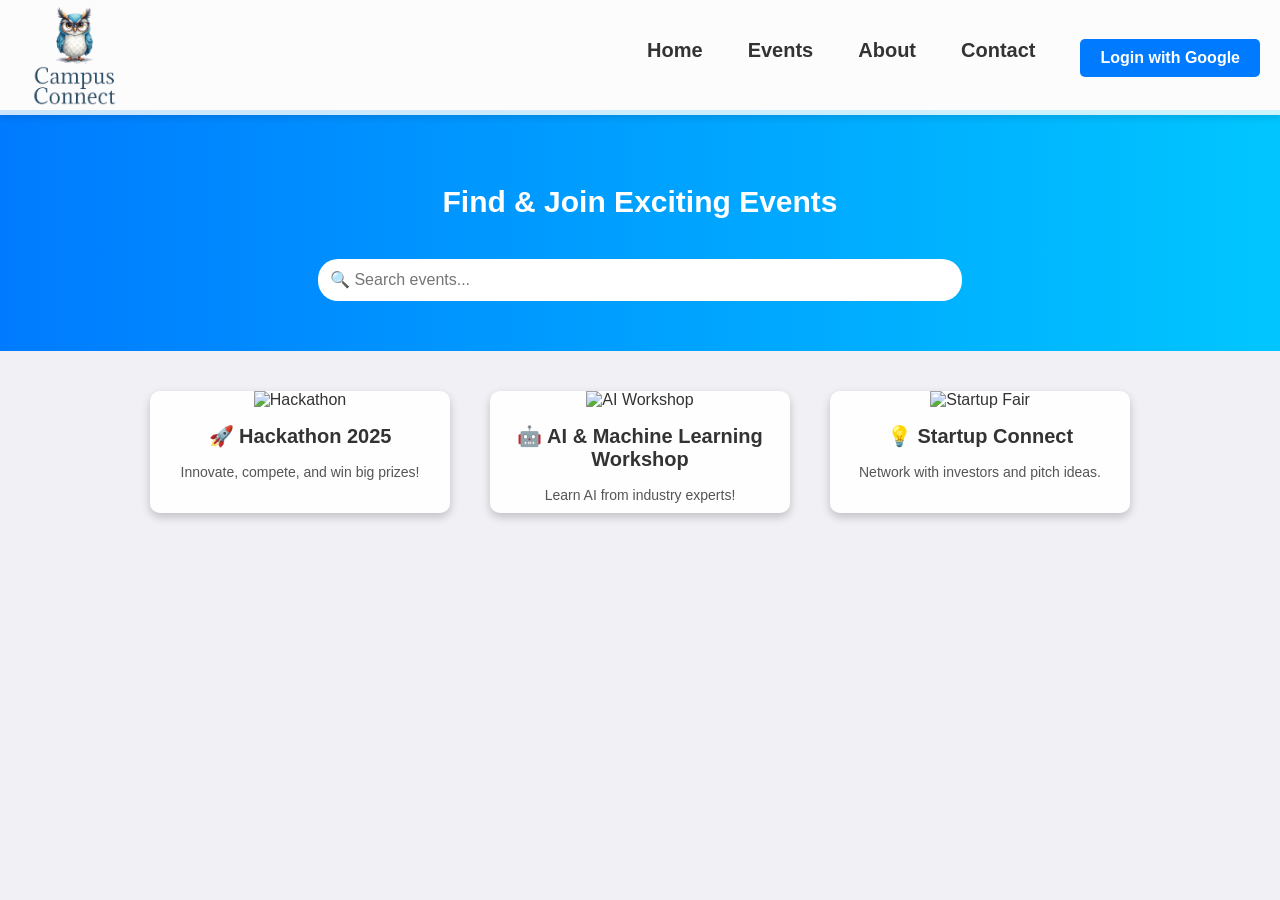
==== events.html @ 071363d0 "Add files via upload" ====
<!DOCTYPE html>
<html lang="en">
  <head>
    <meta charset="UTF-8" />
    <meta name="viewport" content="width=device-width, initial-scale=1.0" />
    <title>Campus Connect - Events</title>
    <link rel="stylesheet" href="style.css" />
    <script src="https://accounts.google.com/gsi/client" async defer></script>
    <script src="https://unpkg.com/jwt-decode/build/jwt-decode.js"></script>
  </head>
  <body>
    <header>
      <nav>
        <img src="./images//logo.png" />
        <ul>
          <li><a href="index.html">Home</a></li>
          <li><a href="events.html">Events</a></li>
          <li><a href="about.html">About</a></li>
          <li><a href="contact.html">Contact</a></li>
          <li><button id="loginBtn" class="login-btn">Login with Google</button></li>
        </ul>
      </nav>
    </header>

    <section id="events-hero">
      <h1>Find & Join Exciting Events</h1>
      <input type="text" id="search-bar" placeholder="🔍 Search events..." />
    </section>

    <section id="events-container">
      <div class="event-card" onclick="openPopup('hackathon')">
        <img src="images/hackathon.jpg" alt="Hackathon" />
        <h2>🚀 Hackathon 2025</h2>
        <p>Innovate, compete, and win big prizes!</p>
      </div>

      <div class="event-card" onclick="openPopup('ai-workshop')">
        <img src="images/workshop.jpg" alt="AI Workshop" />
        <h2>🤖 AI & Machine Learning Workshop</h2>
        <p>Learn AI from industry experts!</p>
      </div>

      <div class="event-card" onclick="openPopup('startup-fair')">
        <img src="images/startup.jpg" alt="Startup Fair" />
        <h2>💡 Startup Connect</h2>
        <p>Network with investors and pitch ideas.</p>
      </div>
    </section>

    <!-- Event Popup -->
    <div id="event-popup" class="popup">
      <div class="popup-content">
        <span class="close-btn" onclick="closePopup()">&times;</span>
        <h2 id="popup-title"></h2>
        <p id="popup-description"></p>
        <p><strong>Date:</strong> <span id="popup-date"></span></p>
        <p><strong>Location:</strong> <span id="popup-location"></span></p>
        <button class="register-btn">Register Now</button>
      </div>
    </div>

    <script src="script.js"></script>
    <script>
      // Initialize Google Sign-In
      function handleCredentialResponse(response) {
        // Decode the JWT token
        const responsePayload = jwt_decode(response.credential);
        console.log("ID: " + responsePayload.sub);
        console.log('Full Name: ' + responsePayload.name);
        console.log('Given Name: ' + responsePayload.given_name);
        console.log('Family Name: ' + responsePayload.family_name);
        console.log("Image URL: " + responsePayload.picture);
        console.log("Email: " + responsePayload.email);

        // Update UI
        document.getElementById('loginBtn').textContent = 'Logged In';
        localStorage.setItem('isLoggedIn', 'true');
        localStorage.setItem('userName', responsePayload.name);
      }

      // Check login status on page load
      window.onload = function() {
        if (localStorage.getItem('isLoggedIn') === 'true') {
          document.getElementById('loginBtn').textContent = 'Logged In';
        }
      };

      // Handle login/logout
      document.getElementById('loginBtn').addEventListener('click', function() {
        if (this.textContent === 'Logged In') {
          // Logout
          localStorage.removeItem('isLoggedIn');
          localStorage.removeItem('userName');
          this.textContent = 'Login with Google';
          window.location.reload();
        } else {
          // Initialize Google Sign-In
          google.accounts.id.initialize({
            client_id: '339760359015-eik0qhei35lnee371o2tonc83kfq2359.apps.googleusercontent.com',
            callback: handleCredentialResponse
          });
          google.accounts.id.renderButton(
            document.getElementById('loginBtn'),
            { theme: 'outline', size: 'large', width: '200' }
          );
        }
      });
    </script>
  </body>
</html>
---- style.css ----
/* General Styles */
body {
    font-family: 'Poppins', sans-serif;
    margin: 0;
    padding: 0;
    background: #f0f0f5;
    color: #333;
}

/* Navigation */
header {
    background: rgba(255, 255, 255, 0.8);
    position: fixed;
    width: 100%;
    top: 0;
    left: 0;
    display: flex;
    justify-content: space-between;
    align-items: center;
    z-index: 100;
    box-shadow: 0 4px 6px rgba(0, 0, 0, 0.1);
}

nav {
    display: flex;
    align-items: center;
    justify-content: space-between;
    width: 100%;
    padding: 0 20px;
}

nav img {
    height: 115px;
}

nav ul {
    list-style: none;
    padding: 0;
    margin: 0;
    display: flex;
    gap: 45px;
}

nav ul li a {
    font-size: 20px;
    text-decoration: none;
    color: #333;
    font-weight: bold;
    transition: color 0.3s ease-in-out;
}

nav ul li a:hover {
    color: #007bff;
}

.login-btn {
    background-color: #007bff;
    color: white;
    border: none;
    padding: 10px 20px;
    border-radius: 5px;
    cursor: pointer;
    font-size: 16px;
    font-weight: bold;
    transition: background-color 0.3s ease-in-out;
}

.login-btn:hover {
    background-color: #0056b3;
}

/* Hero Section */
#hero {
    height: 100vh;
    background: url('images/hero-bg.jpg') no-repeat center center/cover;
    color: white;
    display: flex;
    justify-content: center;
    align-items: center;
    text-align: center;
    position: relative;
    overflow: hidden;
}

.hero-content {
    background: rgba(0, 0, 0, 0.6);
    padding: 50px;
    border-radius: 15px;
    animation: fadeIn 1.5s ease-in-out;
}

.hero-content h1 {
    font-size: 3rem;
    margin: 0;
}

.hero-content p {
    font-size: 1.2rem;
    margin: 15px 0;
}

.btn {
    background: #007bff;
    color: white;
    padding: 12px 25px;
    text-decoration: none;
    border-radius: 25px;
    font-weight: bold;
    transition: background 0.3s ease-in-out, color 0.3s;
}

.btn:hover {
    background: white;
    color: #007bff;
}

/* Billboard */
#billboard {
    padding: 40px;
    text-align: center;
}

.announcement {
    background: rgba(255, 255, 255, 0.9);
    backdrop-filter: blur(10px);
    padding: 15px;
    margin: 10px;
    border-radius: 10px;
    box-shadow: 0px 4px 10px rgba(0, 0, 0, 0.1);
}

/* Features Section */
#features {
    padding: 50px;
    background: #f9f9f9;
    text-align: center;
}

.feature-box {
    display: flex;
    justify-content: center;
    flex-wrap: wrap;
    margin-top: 20px;
}

.feature {
    background: white;
    width: 300px;
    padding: 20px;
    margin: 15px;
    border-radius: 15px;
    box-shadow: 0px 4px 10px rgba(0, 0, 0, 0.1);
    transition: transform 0.3s ease-in-out;
}

.feature:hover {
    transform: translateY(-5px);
}

/* Animations */
@keyframes fadeIn {
    from { opacity: 0; transform: scale(0.9); }
    to { opacity: 1; transform: scale(1); }
}



/* Events Page */
#events-hero {
    background: linear-gradient(to right, #007bff, #00c6ff);
    color: white;
    text-align: center;
    margin-top: 110px;
    padding: 50px 20px;
}

#events-hero h1 {
    font-size: 30px;
}

#search-bar {
    width: 50%;
    padding: 12px;
    border-radius: 20px;
    border: none;
    margin-top: 15px;
    font-size: 16px;
}

#events-container {
    display: flex;
    flex-wrap: wrap;
    justify-content: center;
    padding: 20px;
}

.event-card {
    background: rgba(255, 255, 255, 0.9);
    backdrop-filter: blur(10px);
    width: 300px;
    margin: 20px;
    border-radius: 10px;
    overflow: hidden;
    box-shadow: 0px 4px 10px rgba(0, 0, 0, 0.2);
    transition: transform 0.3s ease-in-out;
    text-align: center;
    cursor: pointer;
}

.event-card:hover {
    transform: scale(1.05);
}

.event-card img {
    width: 100%;
    height: 180px;
    object-fit: cover;
}

.event-card h2 {
    color: #333;
    font-size: 20px;
    margin-top: 15px;
}

.event-card p {
    color: #555;
    font-size: 14px;
    margin: 10px 0;
}

/* Popup */
.popup {
    display: none;
    position: fixed;
    top: 0;
    left: 0;
    width: 100%;
    height: 100%;
    background: rgba(0, 0, 0, 0.5);
    justify-content: center;
    align-items: center;
}

.popup-content {
    background: white;
    padding: 30px;
    border-radius: 10px;
    width: 50%;
    text-align: center;
    box-shadow: 0px 4px 10px rgba(0, 0, 0, 0.3);
    animation: fadeIn 0.3s ease-in-out;
}

.close-btn {
    float: right;
    font-size: 24px;
    cursor: pointer;
}

.register-btn {
    background: #007bff;
    color: white;
    padding: 10px 15px;
    border: none;
    border-radius: 5px;
    cursor: pointer;
    transition: background 0.3s;
}

.register-btn:hover {
    background: #0056b3;
}

/* Animations */
@keyframes fadeIn {
    from { opacity: 0; transform: scale(0.9); }
    to { opacity: 1; transform: scale(1); }
}

.about-hero {
    text-align: center;
    background: linear-gradient(to right, #007bff, #00c6ff);
    color: white;
    padding: 50px 20px;
}

.about-content {
    max-width: 900px;
    margin: 40px auto;
    padding: 20px;
    text-align: center;
}

.about-text {
    margin-bottom: 30px;
}

.about-text h2 {
    color: #007bff;
}
/* Navbar Styling */
.navbar {
    display: flex;
    justify-content: space-between;
    align-items: center;
    padding: 15px 40px;
    background: white;
    box-shadow: 0 4px 10px rgba(0, 0, 0, 0.1);
}

.logo {
    display: flex;
    align-items: center;
    font-size: 20px;
    font-weight: bold;
    color: #333;
}

.logo img {
    height: 40px;
    margin-right: 10px;
}

.nav-links {
    list-style: none;
    display: flex;
    gap: 20px;
}

.nav-links li {
    display: inline;
}

.nav-links a {
    text-decoration: none;
    color: #333;
    font-weight: bold;
    padding: 8px 15px;
    border-radius: 5px;
    transition: 0.3s;
}

.nav-links a.active, .nav-links a:hover {
    background: #007bff;
    color: white;
}

/* Hero Section */
.about-hero {
    text-align: center;
    background: linear-gradient(to right, #007bff, #00c6ff);
    color: white;
    padding: 60px 20px;
    font-size: 22px;
    font-weight: bold;
}

/* About Content */
.about-content {
    max-width: 900px;
    margin: 40px auto;
    display: flex;
    flex-direction: column;
    gap: 30px;
    padding: 20px;
}

.about-box {
    background: #fff;
    padding: 25px;
    border-radius: 10px;
    box-shadow: 0px 4px 10px rgba(0, 0, 0, 0.1);
    text-align: center;
}

.about-box h2 {
    color: #007bff;
    margin-bottom: 10px;
}

/* Footer */
footer {
    text-align: center;
    padding: 20px;
    margin-top: 40px;
    background: #f8f9fa;
    color: #333;
    font-size: 14px;
}

/* Success and Failure Pages */
.success-container,
.failure-container {
    display: flex;
    flex-direction: column;
    align-items: center;
    justify-content: center;
    min-height: 100vh;
    text-align: center;
    padding: 20px;
    background: linear-gradient(135deg, #f5f7fa 0%, #c3cfe2 100%);
}

.success-container h1,
.failure-container h1 {
    color: #007bff;
    margin-bottom: 20px;
}

.success-container p,
.failure-container p {
    font-size: 18px;
    color: #333;
    margin-bottom: 30px;
}

.success-container .btn,
.failure-container .btn {
    background: #007bff;
    color: white;
    padding: 12px 25px;
    text-decoration: none;
    border-radius: 25px;
    font-weight: bold;
    transition: background 0.3s ease-in-out, color 0.3s;
}

.success-container .btn:hover,
.failure-container .btn:hover {
    background: white;
    color: #007bff;
}
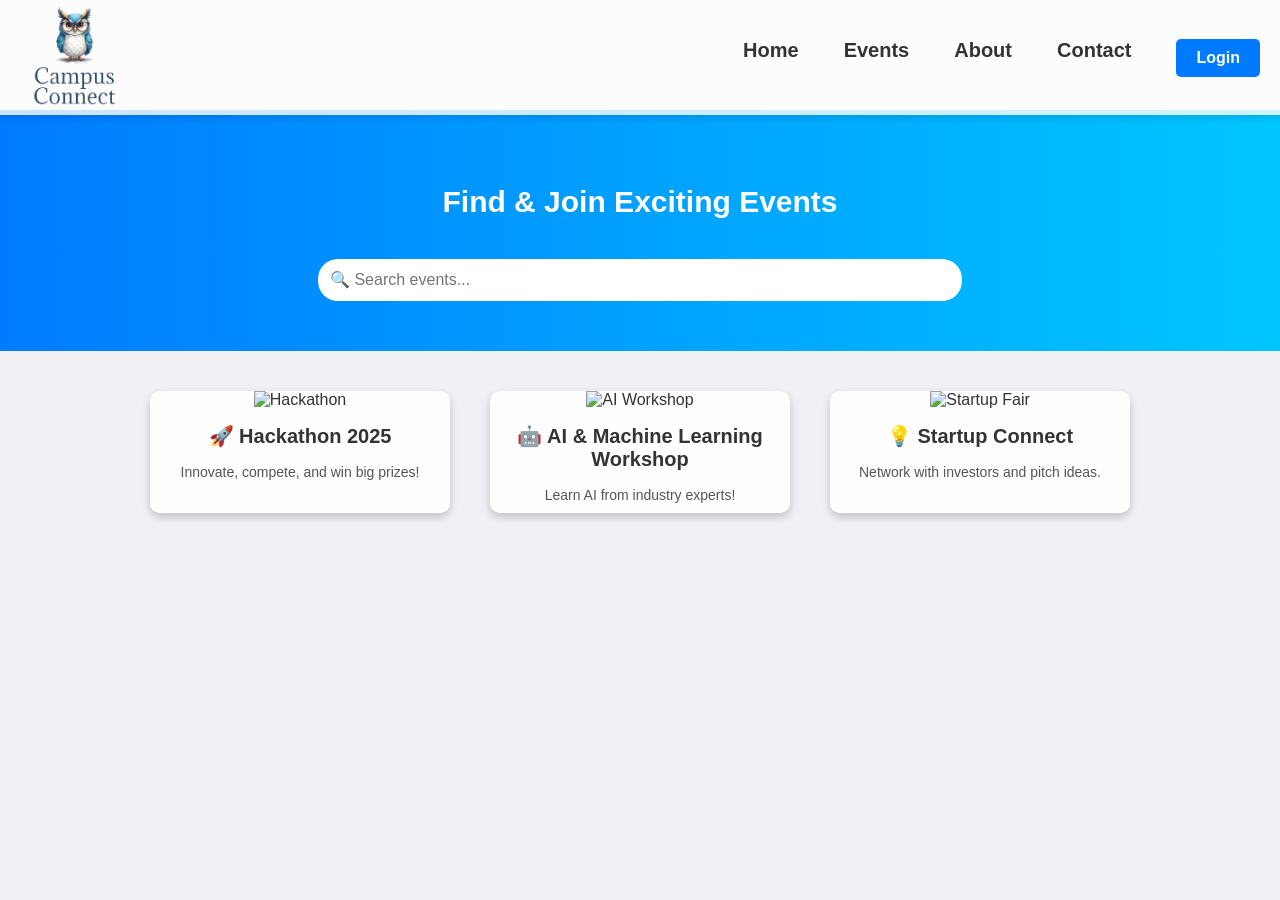
==== commit 17f9e521: "Add files via upload" ====
--- a/events.html
+++ b/events.html
@@ -5,8 +5,10 @@
     <meta name="viewport" content="width=device-width, initial-scale=1.0" />
     <title>Campus Connect - Events</title>
     <link rel="stylesheet" href="style.css" />
-    <script src="https://accounts.google.com/gsi/client" async defer></script>
-    <script src="https://unpkg.com/jwt-decode/build/jwt-decode.js"></script>
+    <!-- Firebase SDK -->
+    <script src="https://www.gstatic.com/firebasejs/9.x.x/firebase-app-compat.js"></script>
+    <script src="https://www.gstatic.com/firebasejs/9.x.x/firebase-auth-compat.js"></script>
+    <script src="https://www.gstatic.com/firebasejs/9.x.x/firebase-firestore-compat.js"></script>
   </head>
   <body>
     <header>
@@ -17,7 +19,7 @@
           <li><a href="events.html">Events</a></li>
           <li><a href="about.html">About</a></li>
           <li><a href="contact.html">Contact</a></li>
-          <li><button id="loginBtn" class="login-btn">Login with Google</button></li>
+          <li><button id="loginBtn" class="login-btn" onclick="openLoginModal()">Login</button></li>
         </ul>
       </nav>
     </header>
@@ -59,23 +61,97 @@
       </div>
     </div>
 
+    <!-- Login Modal -->
+    <div id="loginModal" class="modal">
+      <div class="modal-content">
+        <span class="close" onclick="closeLoginModal()">&times;</span>
+        <h2>Login</h2>
+        <form id="loginForm" onsubmit="handleLogin(event)">
+          <div class="form-group">
+            <label for="srmId">SRM ID:</label>
+            <input type="text" id="srmId" required placeholder="Enter your SRM ID">
+          </div>
+          <div class="form-group">
+            <label for="password">Password:</label>
+            <input type="password" id="password" required placeholder="Enter your password">
+          </div>
+          <button type="submit" class="submit-btn">Login</button>
+        </form>
+        <p id="errorMessage" class="error-message"></p>
+      </div>
+    </div>
+
     <script src="script.js"></script>
     <script>
-      // Initialize Google Sign-In
-      function handleCredentialResponse(response) {
-        // Decode the JWT token
-        const responsePayload = jwt_decode(response.credential);
-        console.log("ID: " + responsePayload.sub);
-        console.log('Full Name: ' + responsePayload.name);
-        console.log('Given Name: ' + responsePayload.given_name);
-        console.log('Family Name: ' + responsePayload.family_name);
-        console.log("Image URL: " + responsePayload.picture);
-        console.log("Email: " + responsePayload.email);
+      // Firebase configuration
+      const firebaseConfig = {
+        apiKey: "YOUR_FIREBASE_API_KEY",
+        authDomain: "YOUR_FIREBASE_AUTH_DOMAIN",
+        projectId: "YOUR_FIREBASE_PROJECT_ID",
+        storageBucket: "YOUR_FIREBASE_STORAGE_BUCKET",
+        messagingSenderId: "YOUR_FIREBASE_MESSAGING_SENDER_ID",
+        appId: "YOUR_FIREBASE_APP_ID"
+      };
 
-        // Update UI
-        document.getElementById('loginBtn').textContent = 'Logged In';
-        localStorage.setItem('isLoggedIn', 'true');
-        localStorage.setItem('userName', responsePayload.name);
+      // Initialize Firebase
+      firebase.initializeApp(firebaseConfig);
+      const auth = firebase.auth();
+      const db = firebase.firestore();
+
+      // Modal functions
+      function openLoginModal() {
+        document.getElementById('loginModal').style.display = 'block';
+      }
+
+      function closeLoginModal() {
+        document.getElementById('loginModal').style.display = 'none';
+        document.getElementById('errorMessage').textContent = '';
+      }
+
+      // Close modal when clicking outside
+      window.onclick = function(event) {
+        const modal = document.getElementById('loginModal');
+        if (event.target == modal) {
+          closeLoginModal();
+        }
+      }
+
+      // Handle login
+      async function handleLogin(event) {
+        event.preventDefault();
+        const srmId = document.getElementById('srmId').value;
+        const password = document.getElementById('password').value;
+        const errorMessage = document.getElementById('errorMessage');
+
+        try {
+          // Check if user exists in Firestore
+          const userDoc = await db.collection('users').doc(srmId).get();
+          
+          if (!userDoc.exists) {
+            errorMessage.textContent = 'User not found. Please register first.';
+            return;
+          }
+
+          const userData = userDoc.data();
+          
+          // In a real app, you would hash the password and compare hashes
+          if (userData.password !== password) {
+            errorMessage.textContent = 'Invalid password';
+            return;
+          }
+
+          // Login successful
+          localStorage.setItem('isLoggedIn', 'true');
+          localStorage.setItem('userName', userData.name);
+          localStorage.setItem('srmId', srmId);
+          
+          // Update UI
+          document.getElementById('loginBtn').textContent = 'Logged In';
+          closeLoginModal();
+        } catch (error) {
+          errorMessage.textContent = 'Error logging in. Please try again.';
+          console.error('Login error:', error);
+        }
       }
 
       // Check login status on page load
@@ -85,24 +161,14 @@
         }
       };
 
-      // Handle login/logout
+      // Handle logout
       document.getElementById('loginBtn').addEventListener('click', function() {
         if (this.textContent === 'Logged In') {
-          // Logout
           localStorage.removeItem('isLoggedIn');
           localStorage.removeItem('userName');
-          this.textContent = 'Login with Google';
+          localStorage.removeItem('srmId');
+          this.textContent = 'Login';
           window.location.reload();
-        } else {
-          // Initialize Google Sign-In
-          google.accounts.id.initialize({
-            client_id: '339760359015-eik0qhei35lnee371o2tonc83kfq2359.apps.googleusercontent.com',
-            callback: handleCredentialResponse
-          });
-          google.accounts.id.renderButton(
-            document.getElementById('loginBtn'),
-            { theme: 'outline', size: 'large', width: '200' }
-          );
         }
       });
     </script>
--- a/style.css
+++ b/style.css
@@ -432,3 +432,80 @@
     color: #007bff;
 }
 
+/* Modal styles */
+.modal {
+  display: none;
+  position: fixed;
+  z-index: 1000;
+  left: 0;
+  top: 0;
+  width: 100%;
+  height: 100%;
+  background-color: rgba(0, 0, 0, 0.5);
+}
+
+.modal-content {
+  background-color: #fefefe;
+  margin: 15% auto;
+  padding: 20px;
+  border: 1px solid #888;
+  width: 80%;
+  max-width: 500px;
+  border-radius: 8px;
+  position: relative;
+}
+
+.close {
+  color: #aaa;
+  float: right;
+  font-size: 28px;
+  font-weight: bold;
+  cursor: pointer;
+  position: absolute;
+  right: 20px;
+  top: 10px;
+}
+
+.close:hover {
+  color: #000;
+}
+
+.form-group {
+  margin-bottom: 15px;
+}
+
+.form-group label {
+  display: block;
+  margin-bottom: 5px;
+  font-weight: bold;
+}
+
+.form-group input {
+  width: 100%;
+  padding: 8px;
+  border: 1px solid #ddd;
+  border-radius: 4px;
+  box-sizing: border-box;
+}
+
+.submit-btn {
+  background-color: #4CAF50;
+  color: white;
+  padding: 10px 15px;
+  border: none;
+  border-radius: 4px;
+  cursor: pointer;
+  width: 100%;
+  font-size: 16px;
+}
+
+.submit-btn:hover {
+  background-color: #45a049;
+}
+
+.error-message {
+  color: #f44336;
+  margin-top: 10px;
+  text-align: center;
+}
+
